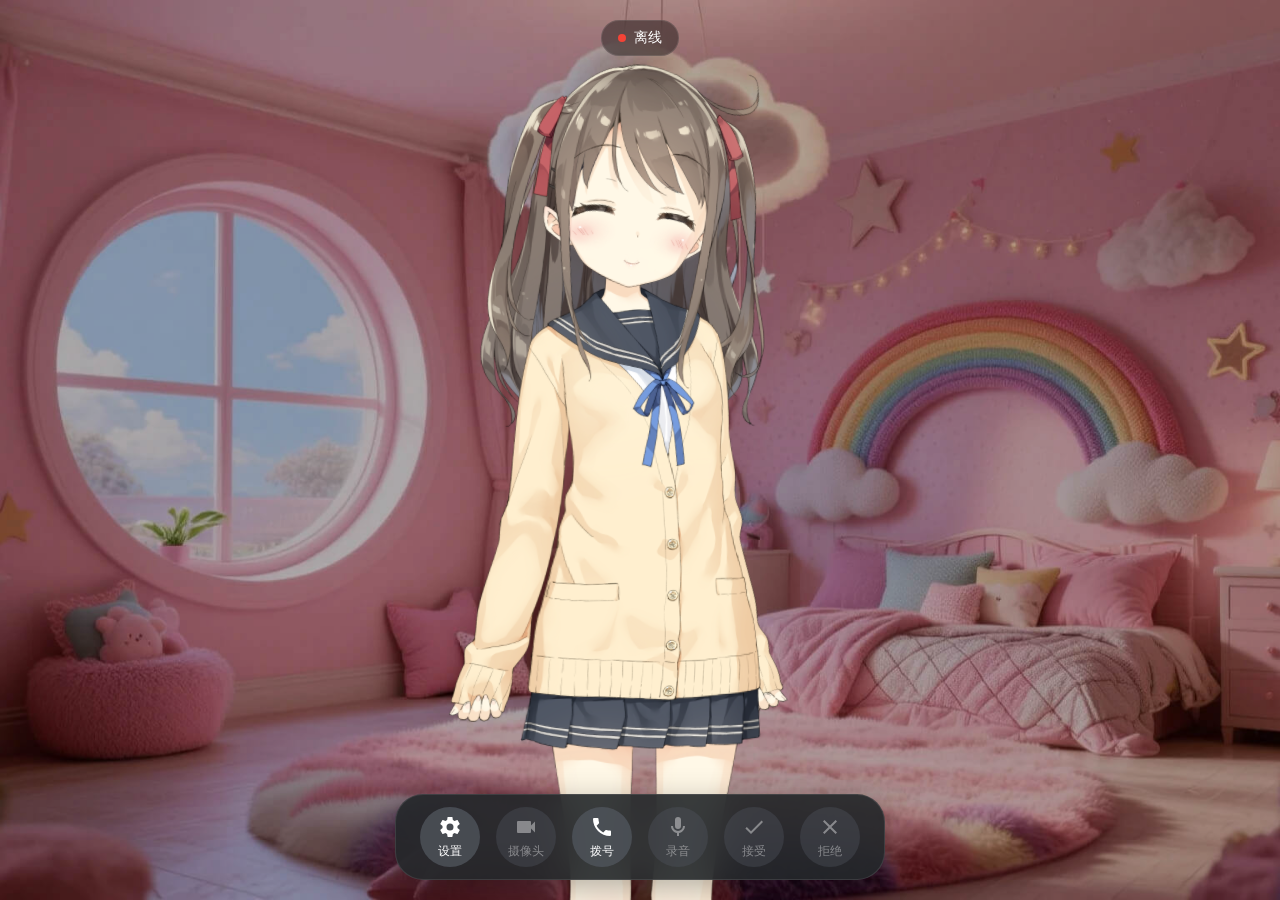
==== repo/main/xiaozhi-server/test/test_page.html @ 5f790b6b "Vendor xiaozhi server and update ignore rules" ====
<!DOCTYPE html>
<html lang="zh-CN">

<head>
    <meta charset="UTF-8">
    <meta name="viewport" content="width=device-width, initial-scale=1.0">
    <title>小智服务器测试页面</title>
    <link rel="stylesheet" href="css/test_page.css?v=0421">
    <script>
        // 检测是否使用file://协议打开
        if (window.location.protocol === 'file:') {
            document.addEventListener('DOMContentLoaded', function () {
                // 创建背景模糊遮罩
                const overlayDiv = document.createElement('div');
                overlayDiv.className = 'file-protocol-overlay';
                document.body.appendChild(overlayDiv);

                // 创建警告框
                const warningDiv = document.createElement('div');
                warningDiv.id = 'fileProtocolWarning';
                warningDiv.innerHTML = `
                    <h2>⚠️ 警告：请使用HTTP服务器打开此页面</h2>
                    <p>您当前使用的是本地文件方式打开页面（file://协议），这可能导致页面功能异常。</p>
                    <p>您可以使用nginx映射启动测试页面，也可以请按照以下步骤使用python启动测试http服务：</p>
                    <ol>
                        <li>打开命令行终端</li>
                        <li>命令行进入到 xiaozhi-server/test 目录</li>
                        <li>执行以下命令启动HTTP服务器：</li>
                    </ol>
                    <pre>python -m http.server 8006</pre>
                    <p>然后在浏览器中访问：<strong>http://localhost:8006/test_page.html</strong></p>
                `;
                document.body.appendChild(warningDiv);
            });
        }
    </script>
</head>

<body>
    <!-- 背景容器 -->
    <div class="background-container" id="backgroundContainer">
        <div class="background-overlay"></div>
    </div>

    <!-- 主容器 -->
    <div class="container">

        <!-- 摄像头显示区域（可拖动） -->
        <div class="camera-container" id="cameraContainer">
            <video id="cameraVideo" autoplay playsinline muted></video>
            <div class="camera-switch-mask" id="cameraSwitchMask">
                <div class="camera-switch-container">
                    <!-- 摄像头切换按钮 -->
                    <div class="camera-switch" id="cameraSwitch">
                        <svg class="btn-icon" viewBox="0 0 1024 1024" version="1.1" xmlns="http://www.w3.org/2000/svg" p-id="7319" width="32" height="32"><path d="M722.1 530.3c0-44.9-13.8-86.5-37.2-120.9-0.3-0.6-0.6-1.2-0.9-1.7-2.9-4.2-6.1-8.1-9.2-12-0.4-0.5-0.7-1-1.1-1.5-21.4-26.3-48.3-46.7-78.7-59.9-0.8-0.4-1.7-0.8-2.5-1.2-4.9-2-9.8-3.8-14.9-5.5-1.8-0.6-3.6-1.3-5.4-1.8-4.4-1.3-8.8-2.4-13.3-3.5-2.5-0.6-4.9-1.2-7.4-1.7-1.2-0.2-2.4-0.6-3.6-0.8-3.3-0.6-6.7-0.8-10-1.3-2.3-0.3-4.6-0.7-6.9-0.9-5.6-0.5-11.2-0.8-16.7-0.9-1 0-2-0.1-3-0.1-0.2 0-0.3 0.1-0.5 0.1-42.8 0-84.6 13.1-120.4 38.6-11.5 8.1-14.2 24.1-6.2 35.7 8 11.6 23.8 14.4 35.2 6.3 27.7-19.7 60-29.6 93.1-29.3 4.8 0 9.5 0.3 14.1 0.7 1.4 0.2 2.8 0.4 4.3 0.5 3.8 0.5 7.6 1 11.3 1.8 1.6 0.3 3.3 0.8 4.9 1.1 3.7 0.8 7.3 1.7 10.9 2.8 1.1 0.4 2.2 0.8 3.4 1.2 4.1 1.3 8.1 2.8 12 4.5 0.4 0.2 0.8 0.4 1.2 0.5 23.6 10.3 44.3 26.1 60.4 45.9 0.1 0.1 0.2 0.3 0.3 0.4 22.7 28 36.4 63.9 36.4 102.9h-42.2L697 632.9l67.5-102.6h-42.4z m-119 133c-27.9 19.8-60.5 29.7-93.9 29.3-4.4-0.1-8.8-0.3-13.1-0.7-1.8-0.2-3.5-0.5-5.3-0.7-3.4-0.5-6.8-0.9-10.1-1.6-2-0.4-4-0.9-6.1-1.4-3.3-0.8-6.5-1.5-9.7-2.5-1.5-0.5-3-1-4.6-1.5-3.7-1.2-7.3-2.5-10.8-4-0.8-0.3-1.6-0.7-2.4-1.1-4.1-1.9-8.2-3.8-12.2-6l-0.6-0.3c-13.4-7.5-25.7-16.8-36.4-27.7-0.2-0.2-0.3-0.4-0.5-0.6-3.3-3.4-6.5-6.9-9.5-10.7-0.6-0.8-1.3-1.6-1.9-2.5-21.9-27.8-35.1-63-35.1-101.2h42.2l-67.5-102.6-67.5 102.6h42.2c0 45 13.9 86.7 37.3 121.1 0.3 0.5 0.5 1 0.8 1.5 2.4 3.5 5.1 6.8 7.7 10.1 1 1.3 1.9 2.6 2.9 3.8 3.9 4.7 7.9 9.2 12.1 13.5 0.4 0.4 0.8 0.9 1.2 1.3 14.1 14.3 30.1 26.4 47.4 36 0.5 0.3 0.9 0.6 1.4 0.8 5 2.7 10.1 5.2 15.3 7.5l3.9 1.8c4.4 1.9 9 3.5 13.6 5.1 2.2 0.7 4.4 1.5 6.6 2.2 4 1.2 8.1 2.2 12.3 3.2 2.8 0.7 5.5 1.4 8.3 1.9 1.2 0.3 2.3 0.6 3.4 0.8 3.9 0.7 7.8 1.1 11.8 1.6l4.2 0.6c7 0.7 14.1 1.2 21.1 1.2 42.9 0 84.7-13.3 120.6-38.8 11.4-8.2 14.2-24.1 6.2-35.8-8-11.5-23.8-14.3-35.3-6.2z m271.3-421.6H763c-26.5 0-82.9-119.7-112.5-119.7H370.6c-29.6 0-85.9 119.7-112.4 119.7H147.5c-46.3 0-83.9 40.2-83.9 89.7v478.8c0 49.6 37.6 89.8 83.9 89.8h726.9c46.3 0 83.9-40.1 83.9-89.8V331.4c0-49.5-37.6-89.7-83.9-89.7z m28 538.6c0 33.1-25 59.8-55.9 59.8h-671c-30.9 0-55.9-26.8-55.9-59.8V361.4c0-33 25-59.8 55.9-59.8h111.2c25.8 0 82-119.7 111.6-119.7h223.2c29.5 0 85.6 119.7 111.5 119.7h113.5c30.9 0 55.9 26.8 55.9 59.8v418.9z" p-id="7320" fill="#ffffff"></path></svg>
                    </div>
                </div>
            </div>
        </div>

        <!-- 连接状态指示器 - 页面顶部中部 -->
        <div class="connection-status-top">
            <div class="status-indicator">
                <span class="status-dot status-disconnected"></span>
                <span id="connectionStatus">离线</span>
            </div>
        </div>

        <!-- 模型加载提示 -->
        <div class="model-container">
            <div class="model-loading" id="modelLoading">
                <div class="loading-char-float">
                    <div class="main-char">
                        <span>模</span><span>型</span><span>加</span><span>载</span><span>中</span><span>✨</span>
                    </div>
                    <div class="shadow-char">模型加载中✨</div>
                </div>
            </div>
        </div>

        <!-- Live2D Canvas 容器 -->
        <canvas id="live2d-stage"></canvas>

        <!-- 聊天消息流（弹幕样式） -->
        <div class="chat-container">
            <div class="chat-stream" id="chatStream">
                <!-- 聊天消息将动态插入这里 -->
            </div>
            <div class="chat-ipt" id="chatIpt">
                <input type="text" id="messageInput" autocomplete="off" placeholder="输入消息，按Enter发送">
            </div>
        </div>

        <!-- 底部控制栏 -->
        <div class="control-bar">
            <button class="control-btn" id="settingsBtn" title="设置">
                <svg class="btn-icon" viewBox="0 0 24 24" fill="currentColor">
                    <path
                        d="M12 15.5A3.5 3.5 0 0 1 8.5 12A3.5 3.5 0 0 1 12 8.5A3.5 3.5 0 0 1 15.5 12A3.5 3.5 0 0 1 12 15.5M19.43 12.97C19.47 12.65 19.5 12.33 19.5 12C19.5 11.67 19.47 11.34 19.43 11L21.54 9.37C21.73 9.22 21.78 8.95 21.66 8.73L19.66 5.27C19.54 5.05 19.27 4.96 19.05 5.05L16.56 6.05C16.04 5.66 15.5 5.32 14.87 5.07L14.5 2.42C14.46 2.18 14.25 2 14 2H10C9.75 2 9.54 2.18 9.5 2.42L9.13 5.07C8.5 5.32 7.96 5.66 7.44 6.05L4.95 5.05C4.73 4.96 4.46 5.05 4.34 5.27L2.34 8.73C2.22 8.95 2.27 9.22 2.46 9.37L4.57 11C4.53 11.34 4.5 11.67 4.5 12C4.5 12.33 4.53 12.65 4.57 12.97L2.46 14.63C2.27 14.78 2.22 15.05 2.34 15.27L4.34 18.73C4.46 18.95 4.73 19.03 4.95 18.95L7.44 17.94C7.96 18.34 8.5 18.68 9.13 18.93L9.5 21.58C9.54 21.82 9.75 22 10 22H14C14.25 22 14.46 21.82 14.5 21.58L14.87 18.93C15.5 18.68 16.04 18.34 16.56 17.94L19.05 18.95C19.27 19.03 19.54 18.95 19.66 18.73L21.66 15.27C21.78 15.05 21.73 14.78 21.54 14.63L19.43 12.97Z" />
                </svg>
                <span class="btn-text">设置</span>
            </button>

            <button class="control-btn" id="cameraBtn" title="请先连接服务器" disabled>
                <svg class="btn-icon" viewBox="0 0 24 24" fill="currentColor">
                    <path
                        d="M17,10.5V7A1,1 0 0,0 16,6H4A1,1 0 0,0 3,7V17A1,1 0 0,0 4,18H16A1,1 0 0,0 17,17V13.5L21,17.5V6.5L17,10.5Z" />
                </svg>
                <span class="btn-text">摄像头</span>
            </button>

            <button class="control-btn dial-btn" id="dialBtn" title="拨号">
                <svg class="btn-icon" viewBox="0 0 24 24" fill="currentColor">
                    <path
                        d="M6.62,10.79C8.06,13.62 10.38,15.94 13.21,17.38L15.41,15.18C15.69,14.9 16.08,14.82 16.43,14.93C17.55,15.3 18.75,15.5 20,15.5A1,1 0 0,1 21,16.5V20A1,1 0 0,1 20,21A17,17 0 0,1 3,4A1,1 0 0,1 4,3H7.5A1,1 0 0,1 8.5,4C8.5,5.25 8.7,6.45 9.07,7.57C9.18,7.92 9.1,8.31 8.82,8.59L6.62,10.79Z" />
                </svg>
                <span class="btn-text">拨号</span>
            </button>

            <button class="control-btn" id="recordBtn" title="开始录音" disabled>
                <svg class="btn-icon" viewBox="0 0 24 24" fill="currentColor">
                    <path
                        d="M12,2A3,3 0 0,1 15,5V11A3,3 0 0,1 12,14A3,3 0 0,1 9,11V5A3,3 0 0,1 12,2M19,11C19,14.53 16.39,17.44 13,17.93V21H11V17.93C7.61,17.44 5,14.53 5,11H7A5,5 0 0,0 12,16A5,5 0 0,0 17,11H19Z" />
                </svg>
                <span class="btn-text">录音</span>
            </button>

            <button class="control-btn" id="acceptBtn" title="请先连接服务器" disabled>
                <svg class="btn-icon" viewBox="0 0 24 24" fill="currentColor">
                    <path d="M9,16.17L4.83,12L3.41,13.41L9,19L21,7L19.59,5.59L9,16.17Z" />
                </svg>
                <span class="btn-text">接受</span>
            </button>

            <button class="control-btn" id="rejectBtn" title="请先连接服务器" disabled>
                <svg class="btn-icon" viewBox="0 0 24 24" fill="currentColor">
                    <path d="M19,6.41L17.59,5L12,10.59L6.41,5L5,6.41L10.59,12L5,17.59L6.41,19L12,13.41L17.59,19L19,17.59L13.41,12L19,6.41Z" />
                </svg>
                <span class="btn-text">拒绝</span>
            </button>
        </div>
    </div>

    <!-- 设置弹窗 -->
    <div class="modal" id="settingsModal">
        <div class="modal-content settings-modal">
            <div class="modal-header">
                <h2>设置</h2>
                <button class="close-btn" id="closeSettingsBtn">&times;</button>
            </div>
            <div class="modal-body">
                <div class="settings-tabs">
                    <button class="tab-btn active" data-tab="device">设备配置</button>
                    <button class="tab-btn" data-tab="mcp">MCP工具</button>
                    <button class="tab-btn" data-tab="other">数字人皮肤</button>
                </div>

                <div class="tab-content active" id="deviceTab">
                    <!-- 设备配置面板 -->
                    <div class="config-panel">
                        <div class="control-panel">
                            <div class="config-row">
                                <div class="config-item">
                                    <label for="deviceMac">设备MAC:</label>
                                    <input type="text" id="deviceMac" placeholder="device-id">
                                </div>
                            </div>
                            <div class="config-row">
                                <div class="config-item">
                                    <label for="clientId">客户端ID:</label>
                                    <input type="text" id="clientId" value="web_test_client" placeholder="client-id">
                                </div>
                                <div class="config-item">
                                    <label for="deviceName">设备名称:</label>
                                    <input type="text" id="deviceName" value="Web测试设备" maxlength="50"
                                        placeholder="deviceName">
                                </div>
                            </div>
                        </div>
                    </div>

                    <!-- 连接信息面板 -->
                    <div class="connection-controls">
                        <div class="input-group">
                            <label for="otaUrl">OTA服务器地址:</label>
                            <input type="text" id="otaUrl" value="http://127.0.0.1:8003/xiaozhi/ota/"
                                placeholder="OTA服务器地址，如：http://127.0.0.1:8003/xiaozhi/ota/" />
                        </div>
                        <div class="input-group">
                            <label for="serverUrl">WebSocket服务器地址:</label>
                            <input type="text" id="serverUrl" value="" readonly disabled
                                placeholder="填写OTA地址后，点击拨号按钮自动连接" />
                        </div>
                        <div class="input-group">
                            <label for="visionUrl">视觉分析地址:</label>
                            <input type="text" id="visionUrl" value="" readonly disabled placeholder="成功建立ws连接后自动获取" />
                        </div>
                    </div>
                </div>

                <div class="tab-content" id="mcpTab">
                    <!-- MCP 工具管理区域 -->
                    <div class="mcp-tools-container">
                        <div class="mcp-tools-header">
                            <h3>MCP 工具管理</h3>
                        </div>
                        <div class="mcp-tools-panel" id="mcpToolsPanel">
                            <div class="mcp-tools-list" id="mcpToolsContainer">
                                <!-- 工具列表将动态插入这里 -->
                            </div>
                            <div class="mcp-actions">
                                <button class="btn-primary" id="addMcpToolBtn">
                                    ➕ 添加新工具
                                </button>
                            </div>
                        </div>
                    </div>
                </div>

                <div class="tab-content" id="otherTab">
                    <div class="other-settings-panel">
                        <div class="control-panel">
                            <div class="config-row">
                                <div class="config-item">
                                    <label>选择模型:</label>
                                    <select id="live2dModelSelect" class="model-select">
                                        <option value="hiyori_pro_zh">hiyori (春日)</option>
                                        <option value="natori_pro_zh">natori (名取)</option>
                                    </select>
                                </div>
                            </div>
                            <div class="config-row">
                                <div class="config-item">
                                    <label></label>
                                    <button class="background-btn" id="backgroundBtn" title="切换背景">
                                        <svg class="btn-icon" viewBox="0 0 24 24" fill="currentColor">
                                            <path
                                                d="M12,18A6,6 0 0,1 6,12C6,11 6.25,10.03 6.7,9.2L5.24,7.74C4.46,8.97 4,10.43 4,12A8,8 0 0,0 12,20V23L16,19L12,15V18M12,4V1L8,5L12,9V6A6,6 0 0,1 18,12C18,13 17.75,13.97 17.3,14.8L18.76,16.26C19.54,15.03 20,13.57 20,12A8,8 0 0,0 12,4Z" />
                                        </svg>
                                        <span class="btn-text">切换背景</span>
                                    </button>
                                </div>
                            </div>
                        </div>
                    </div>
                </div>
            </div>
        </div>
    </div>

    <!-- MCP 工具编辑模态框 -->
    <div id="mcpToolModal" class="modal">
        <div class="modal-content">
            <div class="modal-header">
                <h2 id="mcpModalTitle">添加工具</h2>
                <button class="close-btn" id="closeMcpModalBtn">&times;</button>
            </div>
            <div class="modal-body">
                <div id="mcpErrorContainer"></div>
                <form id="mcpToolForm">
                    <div class="input-group">
                        <label for="mcpToolName">工具名称 *</label>
                        <input type="text" id="mcpToolName" placeholder="例如: self.get_device_status" required>
                    </div>
                    <div class="input-group">
                        <label for="mcpToolDescription">工具描述 *</label>
                        <textarea id="mcpToolDescription" placeholder="详细描述工具的功能和使用场景..." required></textarea>
                    </div>
                    <div class="input-group">
                        <div class="input-group-header">
                            <label>输入参数</label>
                            <button type="button" class="properties-btn-primary" id="addMcpPropertyBtn">
                                ➕ 添加参数
                            </button>
                        </div>
                        <div class="properties-container">
                            <div class="mcp-empty-state" id="mcpEmptyState">
                                暂无参数，点击上方按钮添加参数
                            </div>
                            <div class="mcp-properties-list" id="mcpPropertiesContainer">
                            </div>
                        </div>
                    </div>
                    <div class="input-group">
                        <label for="mcpMockResponse">
                            模拟返回结果 (JSON 格式，可选)
                            <span style="font-size: 12px; color: #999; font-weight: normal;">- 留空则返回默认成功消息</span>
                        </label>
                        <textarea id="mcpMockResponse" placeholder='{"success": true, "data": "执行成功"}'></textarea>
                    </div>
                    <div class="modal-actions">
                        <button type="button" class="btn-secondary" id="cancelMcpBtn">取消</button>
                        <button type="submit" class="btn-primary">保存</button>
                    </div>
                </form>
            </div>
        </div>
    </div>

    <!-- 参数编辑模态框 -->
    <div id="mcpPropertyModal" class="modal">
        <div class="modal-content property-modal">
            <div class="modal-header">
                <h2 id="mcpPropertyModalTitle">编辑参数</h2>
                <button class="close-btn" id="closeMcpPropertyModalBtn">&times;</button>
            </div>
            <div class="modal-body">
                <form id="mcpPropertyForm">
                    <input type="hidden" id="mcpPropertyIndex" value="-1">
                    <div class="input-group">
                        <label for="mcpPropertyName">参数名称 *</label>
                        <input type="text" id="mcpPropertyName" placeholder="例如: param_1" required>
                    </div>
                    <div class="input-group">
                        <label for="mcpPropertyType">数据类型 *</label>
                        <select id="mcpPropertyType" class="model-select" required>
                            <option value="string">字符串</option>
                            <option value="integer">整数</option>
                            <option value="number">数字</option>
                            <option value="boolean">布尔值</option>
                            <option value="array">数组</option>
                            <option value="object">对象</option>
                        </select>
                    </div>
                    <div class="input-group" id="mcpPropertyRangeGroup" style="display: none;">
                        <div class="config-row">
                            <div class="config-item">
                                <label for="mcpPropertyMinimum">最小值</label>
                                <input type="number" id="mcpPropertyMinimum" placeholder="可选">
                            </div>
                            <div class="config-item">
                                <label for="mcpPropertyMaximum">最大值</label>
                                <input type="number" id="mcpPropertyMaximum" placeholder="可选">
                            </div>
                        </div>
                    </div>
                    <div class="input-group">
                        <label for="mcpPropertyDescription">参数描述</label>
                        <input type="text" id="mcpPropertyDescription" placeholder="可选">
                    </div>
                    <div class="input-group">
                        <label class="mcp-checkbox-label">
                            <input type="checkbox" id="mcpPropertyRequired">
                            必填参数
                        </label>
                    </div>
                    <div class="modal-actions">
                        <button type="button" class="btn-secondary" id="cancelMcpPropertyBtn">取消</button>
                        <button type="submit" class="btn-primary">保存</button>
                    </div>
                </form>
            </div>
        </div>
    </div>

    <!-- 背景加载 -->
    <script src="js/ui/background-load.js?v=0421"></script>

    <!-- PIXI.js 2D渲染引擎 -->
    <script src="js/live2d/pixi.js?v=0421"></script>

    <!-- Live2D Cubism 4.0 SDK -->
    <script src="js/live2d/live2dcubismcore.min.js?v=0421"></script>
    <script src="js/live2d/cubism4.min.js?v=0421"></script>

    <!-- Live2D 管理器 -->
    <script src="js/live2d/live2d.js?v=0421"></script>

    <!-- Opus解码库 -->
    <script src="js/utils/libopus.js?v=0421"></script>

    <!-- 主应用入口 -->
    <script type="module" src="js/app.js?v=0421"></script>

    <!-- 全局错误处理 -->
    <script>
        // 添加全局错误处理
        window.addEventListener('error', function (event) {
            console.error('全局错误:', event.error);
        });

        // 添加未处理的Promise拒绝处理
        window.addEventListener('unhandledrejection', function (event) {
            console.error('未处理的Promise拒绝:', event.reason);
        });
    </script>
</body>

</html>
---- repo/main/xiaozhi-server/test/css/test_page.css ----
/* ==================== 全局样式重置 ==================== */
* {
    box-sizing: border-box;
    margin: 0;
    padding: 0;
}

body {
    font-family: 'PingFang SC', 'Microsoft YaHei', sans-serif;
    margin: 0;
    padding: 0;
    overflow: hidden;
    height: 100vh;
    width: 100vw;
}

/* ==================== 背景容器 ==================== */
.background-container {
    position: fixed;
    top: 0;
    left: 0;
    width: 100vw;
    height: 100vh;
    background-image: url('../images/1.png');
    background-size: cover;
    background-position: center;
    background-repeat: no-repeat;
    transition: background-image 0.5s ease-in-out;
    z-index: -2;
}

.background-overlay {
    position: absolute;
    top: 0;
    left: 0;
    width: 100%;
    height: 100%;
    background: rgba(0, 0, 0, 0.3);
    z-index: -1;
}

/* ==================== 主容器 ==================== */
.container {
    position: relative;
    width: 100vw;
    height: 100vh;
    display: flex;
    flex-direction: column;
    align-items: center;
    justify-content: flex-end;
    /* 从底部开始排列 */
    padding: 20px;
    padding-bottom: 0;
    /* 移除底部padding，让模型可以延伸到页面底部 */
}

/* ==================== 模型加载区 ==================== */
.model-container {
    position: absolute;
    top: 50%;
    left: 50%;
    width: 300px;
    height: 200px;
    transform: translate(-50%, -50%);
    user-select: none;
}

.model-loading {
    position: absolute;
    top: 0;
    left: 0;
    width: 100%;
    height: 100%;
    display: none;
    flex-direction: column;
    justify-content: center;
    align-items: center;
    z-index: 999;
    transition: opacity 0.5s ease-out, visibility 0.5s ease-out;
    background-image: linear-gradient(transparent 50%, rgba(88, 101, 242, 0.05) 50%);
    background-size: 100% 4px;
    animation: scan 1.26s linear infinite;
}

.loading-char-float {
    font-size: 22px;
    letter-spacing: 3px;
    position: relative;
}

.loading-char-float .main-char {
    color: #f0f8ff;
    text-shadow: 0 0 5px #5865f2, 0 0 10px rgba(88, 101, 242, 0.8);
    display: inline-block;
}

.loading-char-float .main-char span {
    animation: char-float 1.26s ease-in-out infinite;
    display: inline-block;
}

.loading-char-float .shadow-char {
    position: absolute;
    top: 3px;
    left: 0;
    color: rgba(88, 101, 242, 0.3);
    pointer-events: none;
    animation: shadow-float 1.26s ease-in-out infinite;
}

.loading-char-float .main-char span:nth-child(1) {
    animation-delay: 0s;
}

.loading-char-float .main-char span:nth-child(2) {
    animation-delay: 0.11s;
}

.loading-char-float .main-char span:nth-child(3) {
    animation-delay: 0.22s;
}

.loading-char-float .main-char span:nth-child(4) {
    animation-delay: 0.33s;
}

.loading-char-float .main-char span:nth-child(5) {
    animation-delay: 0.44s;
}

.loading-char-float .main-char span:nth-child(6) {
    animation-delay: 0.55s;
}

@keyframes scan {
    0% {
        background-position: 0 0;
    }

    100% {
        background-position: 0 100px;
    }
}

@keyframes char-float {

    0%,
    100% {
        transform: translateY(0);
        opacity: 1;
        text-shadow: 0 0 5px #5865f2, 0 0 10px rgba(88, 101, 242, 0.8);
    }

    50% {
        transform: translateY(-5px);
        opacity: 0.9;
        text-shadow: 0 0 10px #5865f2, 0 0 20px rgba(88, 101, 242, 0.8);
    }
}

@keyframes shadow-float {

    0%,
    100% {
        transform: translateY(3px);
        opacity: 0.3;
    }

    50% {
        transform: translateY(8px);
        opacity: 0.15;
    }
}

/* ==================== Live2D显示区域 ==================== */
#live2d-stage {
    position: fixed;
    top: 0;
    left: 0;
    width: 100vw;
    height: 100vh;
    display: block;
    z-index: 100;
    pointer-events: auto;
}

.status-indicator {
    position: absolute;
    top: 20px;
    left: 50%;
    transform: translateX(-50%);
    display: flex;
    align-items: center;
    gap: 8px;
    background: rgba(0, 0, 0, 0.4);
    backdrop-filter: blur(10px);
    padding: 8px 16px;
    border-radius: 20px;
    border: 1px solid rgba(255, 255, 255, 0.1);
    color: white;
    font-size: 14px;
    font-weight: 500;
    z-index: 10;
}

.status-dot {
    width: 8px;
    height: 8px;
    border-radius: 50%;
    animation: pulse 2s infinite;
}

.status-disconnected {
    background-color: #f44336;
}

.status-connecting {
    background-color: #ff9800;
}

.status-connected {
    background-color: #4caf50;
}

@keyframes pulse {

    0%,
    100% {
        opacity: 1;
    }

    50% {
        opacity: 0.5;
    }
}

/* ==================== 聊天消息流（弹幕样式） ==================== */
.chat-container {
    position: absolute;
    bottom: 150px;
    right: 20px;
    z-index: 100;
}

.chat-stream {
    width: 300px;
    max-height: 200px;
    overflow-y: auto;
    overflow-x: hidden;
    display: flex;
    flex-direction: column;
    gap: 8px;
    pointer-events: none;
    margin-bottom: 10px;
}

.chat-ipt {
    width: 100%;
    display: none;
    justify-content: center;
    margin-top: 10px;
}

.chat-ipt input {
    width: 100%;
    padding: 12px 16px;
    border: none;
    border-radius: 24px;
    background: rgba(35, 39, 42, 0.85);
    backdrop-filter: blur(10px);
    color: white;
    font-size: 14px;
    border: 1px solid rgba(255, 255, 255, 0.1);
    box-shadow: 0 4px 12px rgba(0, 0, 0, 0.1);
    transition: all 0.3s ease;
}

.chat-ipt input::placeholder {
    color: rgba(255, 255, 255, 0.5);
}

.chat-ipt input:focus {
    outline: none;
    border-color: rgba(88, 101, 242, 0.6);
    box-shadow: 0 4px 16px rgba(88, 101, 242, 0.3);
    background: rgba(45, 49, 52, 0.9);
}

.chat-message {
    animation: slideInRight 0.3s ease-out;
    pointer-events: auto;
}

.chat-message.ai .message-bubble {
    background: transparent;
    color: white;
    align-self: flex-end;
    text-shadow: 0 1px 2px rgba(0, 0, 0, 0.8);
}

.chat-message.user .message-bubble {
    background: rgba(88, 101, 242, 0.7);
    color: white;
    align-self: flex-start;
    text-shadow: 0 1px 2px rgba(0, 0, 0, 0.8);
    backdrop-filter: blur(5px);
    border: 1px solid rgba(255, 255, 255, 0.2);
}

.chat-message.system .message-bubble {
    background: transparent;
    color: #b9bbbe;
    align-self: center;
    text-shadow: 0 1px 2px rgba(0, 0, 0, 0.8);
}

.chat-message.ai .message-bubble.proposal-card {
    background: rgba(255, 196, 87, 0.16);
    border: 1px solid rgba(255, 196, 87, 0.45);
    color: #fff2c4;
    box-shadow: 0 0 18px rgba(255, 196, 87, 0.18);
}

.message-bubble {
    padding: 8px 12px;
    border-radius: 18px;
    font-size: 14px;
    max-width: 250px;
    word-wrap: break-word;
    backdrop-filter: blur(10px);
    border: 1px solid rgba(255, 255, 255, 0.1);
    animation: fadeIn 0.3s ease-out;
}

@keyframes slideInRight {
    from {
        transform: translateX(100%);
        opacity: 0;
    }

    to {
        transform: translateX(0);
        opacity: 1;
    }
}

@keyframes fadeIn {
    from {
        opacity: 0;
        transform: translateY(10px);
    }

    to {
        opacity: 1;
        transform: translateY(0);
    }
}

@keyframes fadeOut {
    from {
        opacity: 1;
    }

    to {
        opacity: 0;
    }
}

/* ==================== 底部控制栏 ==================== */
.control-bar {
    position: fixed;
    bottom: 20px;
    left: 50%;
    transform: translateX(-50%);
    display: flex;
    gap: 16px;
    background: rgba(35, 39, 42, 0.9);
    backdrop-filter: blur(20px);
    padding: 12px 24px;
    border-radius: 28px;
    border: 1px solid rgba(255, 255, 255, 0.1);
    box-shadow: 0 8px 32px rgba(0, 0, 0, 0.3);
    z-index: 1000;
    /* 确保控制栏在最上层 */
}

.control-btn {
    display: flex;
    flex-direction: column;
    align-items: center;
    justify-content: center;
    width: 60px;
    height: 60px;
    border: none;
    border-radius: 50%;
    background: rgba(79, 84, 92, 0.8);
    color: white;
    cursor: pointer;
    transition: all 0.2s ease;
    position: relative;
}

.control-btn:hover {
    background: rgba(114, 137, 218, 0.8);
    transform: translateY(-2px);
}

.control-btn:active {
    transform: translateY(0);
}

.control-btn:disabled {
    background: rgba(79, 84, 92, 0.4);
    color: rgba(255, 255, 255, 0.4);
    cursor: not-allowed;
    transform: none;
}

.control-btn:disabled:hover {
    background: rgba(79, 84, 92, 0.4);
    transform: none;
}

.btn-icon {
    width: 24px;
    height: 24px;
    margin-bottom: 4px;
}

.btn-text {
    font-size: 12px;
    font-weight: 500;
}

/* 拨号按钮特殊样式 */
.dial-btn.dial-active {
    background: rgba(237, 66, 69, 0.9);
}

.dial-btn.dial-active:hover {
    background: rgba(237, 66, 69, 1);
}

/* 录音按钮特殊样式 */
.control-btn.recording {
    background: rgba(237, 66, 69, 0.9);
    animation: pulse 1.5s infinite;
}

.control-btn.recording:hover {
    background: rgba(237, 66, 69, 1);
}

.control-btn.proposal-pending {
    background: rgba(255, 196, 87, 0.95);
    color: #2a2110;
    box-shadow: 0 0 0 0 rgba(255, 196, 87, 0.8);
    animation: proposalPulse 1.2s infinite;
}

.control-btn.proposal-pending:hover {
    background: rgba(255, 205, 101, 1);
}

/* 摄像头按钮特殊样式 */
#cameraBtn.camera-active {
    background: rgba(237, 66, 69, 0.9);
}

#cameraBtn.camera-active:hover {
    background: rgba(237, 66, 69, 1);
}

/* 录音按钮脉冲动画 */
@keyframes pulse {
    0% {
        box-shadow: 0 0 0 0 rgba(237, 66, 69, 0.7);
    }

    70% {
        box-shadow: 0 0 0 10px rgba(237, 66, 69, 0);
    }

    100% {
        box-shadow: 0 0 0 0 rgba(237, 66, 69, 0);
    }
}

@keyframes proposalPulse {
    0% {
        box-shadow: 0 0 0 0 rgba(255, 196, 87, 0.7);
    }

    70% {
        box-shadow: 0 0 0 12px rgba(255, 196, 87, 0);
    }

    100% {
        box-shadow: 0 0 0 0 rgba(255, 196, 87, 0);
    }
}

/* ==================== 弹窗样式 ==================== */
.modal {
    display: none;
    position: fixed;
    top: 0;
    left: 0;
    width: 100vw;
    height: 100vh;
    background: rgba(0, 0, 0, 0.7);
    backdrop-filter: blur(5px);
    z-index: 2000;
    align-items: center;
    justify-content: center;
}

.modal-content {
    background: #36393f;
    border-radius: 12px;
    width: 90%;
    max-width: 500px;
    max-height: 80vh;
    overflow: hidden;
    box-shadow: 0 20px 60px rgba(0, 0, 0, 0.5);
    animation: modalSlideIn 0.3s ease-out;
}

.settings-modal {
    max-width: 700px;
    max-height: 85vh;
}

@keyframes modalSlideIn {
    from {
        opacity: 0;
        transform: scale(0.9) translateY(-20px);
    }

    to {
        opacity: 1;
        transform: scale(1) translateY(0);
    }
}

.modal-header {
    display: flex;
    align-items: center;
    justify-content: space-between;
    padding: 20px 24px;
    border-bottom: 1px solid #40444b;
    background: #2f3136;
}

.modal-header h2 {
    color: white;
    font-size: 20px;
    font-weight: 600;
    margin: 0;
}

.close-btn {
    background: none;
    border: none;
    color: #b9bbbe;
    font-size: 24px;
    cursor: pointer;
    width: 32px;
    height: 32px;
    display: flex;
    align-items: center;
    justify-content: center;
    border-radius: 4px;
    transition: background-color 0.2s;
}

.close-btn:hover {
    background: #40444b;
    color: white;
}

.modal-body {
    padding: 24px;
    max-height: calc(80vh - 80px);
    overflow-y: auto;
}

/* ==================== 输入组样式 ==================== */
.input-group {
    margin-bottom: 20px;
}

.input-group label {
    display: block;
    margin-bottom: 8px;
    color: #b9bbbe;
    font-size: 14px;
    font-weight: 500;
}

.input-group input,
.input-group textarea {
    width: 100%;
    padding: 12px;
    border: 1px solid #40444b;
    border-radius: 6px;
    background: #40444b;
    color: white;
    font-size: 14px;
    transition: border-color 0.2s;
}

.input-group input:focus,
.input-group textarea:focus {
    outline: none;
    border-color: #5865f2;
}

.input-group textarea {
    resize: vertical;
    min-height: 80px;
    font-family: inherit;
}

/* ==================== 按钮样式 ==================== */
.modal-actions {
    display: flex;
    gap: 12px;
    justify-content: flex-end;
    margin-top: 24px;
}

/* ==================== 文件协议警告样式 ==================== */
#fileProtocolWarning {
    position: fixed;
    top: 50%;
    left: 50%;
    transform: translate(-50%, -50%);
    width: 95%;
    max-width: 800px;
    background: linear-gradient(135deg, rgba(76, 175, 80, 0.95), rgba(56, 142, 60, 0.95));
    border: 3px solid #4caf50;
    border-radius: 16px;
    padding: 32px;
    z-index: 10000;
    box-shadow: 0 20px 60px rgba(0, 0, 0, 0.4);
    backdrop-filter: blur(15px);
    color: white;
    font-family: inherit;
    animation: fadeInUp 0.5s ease-out;
}

#fileProtocolWarning h2 {
    color: #e8f5e8;
    margin-bottom: 20px;
    font-size: 28px;
    font-weight: 700;
    text-shadow: 0 2px 4px rgba(0, 0, 0, 0.3);
}

#fileProtocolWarning p {
    margin-bottom: 16px;
    line-height: 1.6;
    font-size: 16px;
    color: #e8f5e8;
}

#fileProtocolWarning ol {
    margin: 16px 0;
    padding-left: 24px;
    font-size: 16px;
}

#fileProtocolWarning pre {
    background: rgba(255, 255, 255, 0.15);
    padding: 12px 16px;
    border-radius: 8px;
    margin: 12px 0;
    font-family: 'Courier New', monospace;
    font-size: 14px;
    overflow-x: auto;
    border: 1px solid rgba(255, 255, 255, 0.2);
}

#fileProtocolWarning strong {
    color: #c8e6c9;
    font-weight: 600;
}

/* 背景模糊遮罩 */
.file-protocol-overlay {
    position: fixed;
    top: 0;
    left: 0;
    width: 100vw;
    height: 100vh;
    background: rgba(0, 0, 0, 0.6);
    backdrop-filter: blur(10px);
    z-index: 9999;
    animation: fadeIn 0.3s ease-out;
}

/* 动画效果 */
@keyframes fadeIn {
    from {
        opacity: 0;
    }

    to {
        opacity: 1;
    }
}

@keyframes fadeInUp {
    from {
        opacity: 0;
        transform: translate(-50%, -40%);
    }

    to {
        opacity: 1;
        transform: translate(-50%, -50%);
    }
}

/* ==================== 连接信息样式 ==================== */
.connection-info {
    margin-top: 20px;
    padding: 16px;
    background: rgba(88, 101, 242, 0.1);
    border: 1px solid rgba(88, 101, 242, 0.3);
    border-radius: 8px;
    text-align: center;
}

.connection-info p {
    color: #b9bbbe;
    font-size: 14px;
    line-height: 1.4;
    margin: 0;
}

.btn-primary {
    background: #5865f2;
    color: white;
    border: none;
    padding: 10px 20px;
    border-radius: 6px;
    cursor: pointer;
    font-size: 14px;
    font-weight: 500;
    transition: background-color 0.2s;
}

.btn-primary:hover {
    background: #4752c4;
}

.btn-secondary {
    background: #4f545c;
    color: white;
    border: none;
    padding: 10px 20px;
    border-radius: 6px;
    cursor: pointer;
    font-size: 14px;
    font-weight: 500;
    transition: background-color 0.2s;
}

.btn-secondary:hover {
    background: #5d6269;
}

/* ==================== 设置标签页样式 ==================== */
.settings-tabs {
    display: flex;
    border-bottom: 1px solid #40444b;
    margin-bottom: 20px;
}

.tab-btn {
    background: none;
    border: none;
    color: #b9bbbe;
    padding: 12px 24px;
    cursor: pointer;
    font-size: 14px;
    font-weight: 500;
    border-bottom: 2px solid transparent;
    transition: all 0.2s;
}

.tab-btn.active {
    color: white;
    border-bottom-color: #5865f2;
}

.tab-btn:hover:not(.active) {
    color: white;
    background: #40444b;
}

.tab-content {
    display: none;
}

.tab-content.active {
    display: block;
}

/* ==================== 配置面板样式 ==================== */
.config-panel {
    background: #2f3136;
    border-radius: 8px;
    padding: 20px;
}

.config-row {
    display: flex;
    gap: 16px;
    margin-bottom: 16px;
}

.config-item {
    flex: 1;
}

.config-item label {
    display: block;
    margin-bottom: 6px;
    color: #b9bbbe;
    font-size: 12px;
    font-weight: 500;
}

.config-item input {
    width: 100%;
    padding: 8px 12px;
    border: 1px solid #40444b;
    border-radius: 4px;
    background: #40444b;
    color: white;
    font-size: 14px;
}

.model-select {
    width: 100%;
    padding: 10px 40px 10px 14px;
    border: 1px solid #40444b;
    border-radius: 8px;
    background: #40444b;
    color: #ffffff;
    font-size: 14px;
    font-weight: 500;
    cursor: pointer;
    appearance: none;
    -webkit-appearance: none;
    -moz-appearance: none;
    background-image: url("data:image/svg+xml;charset=utf-8,%3Csvg xmlns='http://www.w3.org/2000/svg' width='16' height='16' viewBox='0 0 24 24' fill='%23ffffff'%3E%3Cpath d='M7 10l5 5 5-5z'/%3E%3C/svg%3E");
    background-repeat: no-repeat;
    background-position: right 12px center;
    background-size: 16px 16px;
}

.model-select:hover {
    border-color: #5865f2;
}

.model-select:focus {
    outline: none;
    border-color: #5865f2;
}

.model-select option {
    background: #2f3136;
    color: #ffffff;
    padding: 12px;
    font-size: 14px;
}

.background-btn {
    width: 100%;
    padding: 10px 14px;
    border: 1px solid #40444b;
    border-radius: 8px;
    background: #40444b;
    color: #ffffff;
    font-size: 14px;
    font-weight: 500;
    cursor: pointer;
    display: flex;
    align-items: center;
    justify-content: center;
    gap: 8px;
    transition: all 0.3s ease;
}

.background-btn:hover {
    background: #4f545c;
}

.background-btn:active {
    background: #40444b;
}

.background-btn .btn-icon {
    width: 20px;
    height: 20px;
    fill: #ffffff;
}

/* ==================== MCP工具样式 ==================== */
.mcp-tools-container {
    background: #2f3136;
    border-radius: 8px;
    padding: 0;
    overflow: hidden;
}

.mcp-tools-header {
    display: flex;
    justify-content: space-between;
    align-items: center;
    padding: 16px 20px;
    background: #36393f;
    border-bottom: 1px solid #40444b;
}

.mcp-tools-header h3 {
    margin: 0;
    color: #ffffff;
    font-size: 16px;
    font-weight: 600;
}

.mcp-tools-panel {
    padding: 20px;
}

.mcp-tools-list {
    min-height: 200px;
    max-height: 300px;
    overflow-y: auto;
    margin-bottom: 16px;
}

/* MCP工具卡片样式 */
.mcp-tool-card {
    background: #36393f;
    border: 1px solid #40444b;
    border-radius: 8px;
    padding: 16px;
    margin-bottom: 12px;
    transition: background-color 0.2s;
}

.mcp-tool-card:hover {
    background: #40444b;
}

.mcp-tool-header {
    display: flex;
    justify-content: space-between;
    align-items: center;
    margin-bottom: 8px;
}

.mcp-tool-name {
    font-weight: 600;
    color: white;
    font-size: 14px;
}

.mcp-tool-actions {
    display: flex;
    gap: 8px;
}

.mcp-edit-btn {
    padding: 4px 10px;
    border: none;
    border-radius: 4px;
    background-color: #2196f3;
    color: white;
    cursor: pointer;
    font-size: 12px;
    transition: background-color 0.2s;
}

.mcp-edit-btn:hover {
    background-color: #1976d2;
}

.mcp-delete-btn {
    padding: 4px 10px;
    border: none;
    border-radius: 4px;
    background-color: #f44336;
    color: white;
    cursor: pointer;
    font-size: 12px;
    transition: background-color 0.2s;
}

.mcp-delete-btn:hover {
    background-color: #d32f2f;
}

.mcp-tool-description {
    color: #b9bbbe;
    font-size: 13px;
    line-height: 1.4;
    margin-bottom: 12px;
}

.mcp-tool-info {
    background: #2f3136;
    border-radius: 4px;
    padding: 8px;
}

.mcp-tool-info-row {
    display: flex;
    justify-content: space-between;
    margin-bottom: 4px;
}

.mcp-tool-info-label {
    color: #b9bbbe;
    font-size: 12px;
}

.mcp-tool-info-value {
    color: white;
    font-size: 12px;
    font-weight: 500;
}

.mcp-actions {
    text-align: center;
}

.properties-container {
    background: #2f3136;
    border: 1px solid #40444b;
    border-radius: 6px;
    padding: 16px;
    margin-bottom: 12px;
}

.properties-container #addMcpPropertyBtn {
    display: block;
    margin: 0 auto;
}

.properties-container #addMcpPropertyBtn:hover {
    background: #4752c4;
}

.mcp-checkbox-label {
    display: flex;
    align-items: center;
    gap: 8px;
    margin-top: 8px;
    color: #b9bbbe;
    font-size: 13px;
    cursor: pointer;
    justify-content: flex-start;
}

.mcp-checkbox-label input[type="checkbox"] {
    width: 16px;
    height: 16px;
    cursor: pointer;
}

.mcp-property-name {
    color: white;
    font-size: 14px;
    font-weight: 500;
}

.mcp-property-header {
    display: flex;
    justify-content: space-between;
    align-items: center;
    margin-bottom: 8px;
}

.mcp-properties-list {
    display: flex;
    flex-wrap: wrap;
    gap: 12px;
    min-height: 60px;
    padding: 8px;
}

.input-group-header {
    display: flex;
    justify-content: space-between;
    align-items: center;
    margin-bottom: 8px;
}

.input-group-header label {
    margin-bottom: 0;
}

.input-group-header .properties-btn-primary {
    margin: 0;
}

.mcp-empty-state {
    text-align: center;
    padding: 20px;
    color: #999;
    font-size: 14px;
    width: 100%;
    display: none;
}

.properties-btn-primary {
    background: #2196f3;
    color: white;
    border: none;
    padding: 6px 12px;
    border-radius: 4px;
    cursor: pointer;
    font-size: 12px;
    font-weight: 500;
    transition: background-color 0.2s;
    display: block;
    margin: 0 auto;
}

.properties-btn-primary:hover {
    background: #2196f3;
}

.mcp-property-card {
    background: #36393f;
    border: 1px solid #40444b;
    border-radius: 8px;
    padding: 12px;
    width: 100%;
    cursor: pointer;
    transition: all 0.2s ease;
}

.mcp-property-card:hover {
    background: #40444b;
    border-color: #5865f2;
}

.mcp-property-card:active {
    transform: none;
}

.mcp-property-row-label {
    display: flex;
    align-items: flex-start;
    margin-bottom: 6px;
    gap: 8px;
}

.mcp-property-label {
    color: #b9bbbe;
    font-size: 13px;
    width: 60px;
    flex-shrink: 0;
    text-align: left;
}

.mcp-property-value {
    color: white;
    font-size: 13px;
    flex: 1;
    word-break: break-all;
}

.mcp-property-required-badge {
    color: #f44336;
    font-size: 12px;
}

.mcp-property-row-action {
    display: flex;
    justify-content: flex-end;
    margin-top: 6px;
    padding-top: 6px;
    border-top: 1px solid #40444b;
}

.mcp-property-delete-btn {
    background: #f44336;
    color: white;
    border: none;
    padding: 4px 12px;
    border-radius: 4px;
    cursor: pointer;
    font-size: 11px;
    transition: background-color 0.2s;
}

.mcp-property-delete-btn:hover {
    background: #d32f2f;
}

.mcp-property-card-optional {
    background: #4f545c;
    color: #b9bbbe;
    font-size: 11px;
    padding: 2px 8px;
    border-radius: 4px;
}

.property-modal {
    max-width: 450px;
}

/* ==================== 音频可视化器样式 ==================== */
.audio-visualizer {
    position: fixed;
    bottom: 100px;
    left: 20px;
    width: 200px;
    height: 60px;
    background: rgba(0, 0, 0, 0.3);
    backdrop-filter: blur(10px);
    border-radius: 10px;
    border: 1px solid rgba(255, 255, 255, 0.1);
    z-index: 999;
}

/* 滚动条样式 */
.chat-stream::-webkit-scrollbar,
.modal-body::-webkit-scrollbar,
.mcp-tools-list::-webkit-scrollbar {
    width: 6px;
}

.chat-stream::-webkit-scrollbar-track,
.modal-body::-webkit-scrollbar-track,
.mcp-tools-list::-webkit-scrollbar-track {
    background: #2f3136;
    border-radius: 3px;
}

.chat-stream::-webkit-scrollbar-thumb,
.modal-body::-webkit-scrollbar-thumb,
.mcp-tools-list::-webkit-scrollbar-thumb {
    background: #40444b;
    border-radius: 3px;
}

.chat-stream::-webkit-scrollbar-thumb:hover,
.modal-body::-webkit-scrollbar-thumb:hover,
.mcp-tools-list::-webkit-scrollbar-thumb:hover {
    background: #4f545c;
}

/* ==================== 摄像头显示区域样式 ==================== */
.camera-container {
    position: fixed;
    top: 20px;
    left: 20px;
    width: 180px;
    height: 240px;
    background: rgba(0, 0, 0, 0.5);
    backdrop-filter: blur(10px);
    border-radius: 8px;
    border: 1px solid rgba(255, 255, 255, 0.2);
    z-index: 1000;
    display: none;
    overflow: hidden;
    box-shadow: 0 4px 20px rgba(0, 0, 0, 0.3);
    cursor: move;
}

.camera-container.active {
    display: block;
}

.camera-container.dragging {
    cursor: grabbing;
    box-shadow: 0 8px 30px rgba(0, 0, 0, 0.4);
    border-color: rgba(88, 101, 242, 0.5);
}

@keyframes flipWithPosition {
    0% {
        transform: var(--original-transform) rotateY(0deg);
    }

    100% {
        transform: var(--original-transform) rotateY(180deg);
    }
}


.camera-container.flip {
    animation: flipWithPosition 0.5s ease-in-out 1 forwards;
}

#cameraVideo {
    width: 100%;
    height: 100%;
    object-fit: cover;
    background: #1a1a1a;
    pointer-events: none;
    transform: scaleX(-1);
}

.camera-switch-mask {
    position: absolute;
    top: 0;
    right: 0;
    bottom: 0;
    left: 0;
}

.camera-switch-container {
    position: absolute;
    bottom: 10px;
    right: 10px;
}

.camera-switch {
    display: none;
    height: 20px;
    color: #fff;
}

.camera-switch .btn-icon {
    margin-bottom: 0;
}

.camera-switch.active {
    display: block;
}

/* ==================== 响应式设计 ==================== */
@media (max-width: 768px) {
    .container {
        padding: 10px;
    }

    .live2d-section {
        height: 60vh;
        margin-bottom: 10px;
    }

    .live2d-canvas {
        max-width: 300px;
        max-height: 450px;
    }

    .control-bar {
        bottom: 10px;
        padding: 8px 16px;
        gap: 12px;
    }

    .control-btn {
        width: 50px;
        height: 50px;
    }

    .btn-icon {
        width: 20px;
        height: 20px;
    }

    .btn-text {
        font-size: 10px;
    }

    .chat-container {
        width: 230px;
        right: 10px;
        bottom: 105px;
    }

    .message-bubble {
        max-width: 200px;
        font-size: 12px;
    }

    .modal-content {
        width: 95%;
        margin: 10px;
    }

    .config-row {
        flex-direction: column;
        gap: 12px;
    }

    .audio-visualizer {
        width: 150px;
        height: 50px;
        left: 10px;
        bottom: 80px;
    }

    .chat-ipt input {
        font-size: 12px;
    }

    .camera-container {
        width: 130px;
        height: 180px;
    }

    .status-indicator {
        font-size: 12px;
    }
}

@media (max-width: 480px) {
    .live2d-section {
        height: 50vh;
    }

    .live2d-canvas {
        max-width: 250px;
        max-height: 350px;
    }

    .control-bar {
        gap: 8px;
        padding: 6px 12px;
    }

    .control-btn {
        width: 45px;
        height: 45px;
    }

    .btn-text {
        display: none;
    }

    .chat-stream {
        width: 200px;
        max-height: 150px;
    }

    .audio-visualizer {
        width: 120px;
        height: 40px;
        left: 5px;
        bottom: 70px;
    }
}

/* 竖屏优化 */
@media (max-height: 700px) {
    .live2d-section {
        height: 55vh;
    }

    .live2d-canvas {
        max-height: 400px;
    }

    .chat-stream {
        bottom: 70px;
        max-height: 150px;
    }

    .audio-visualizer {
        bottom: 70px;
    }
}

/* 横屏优化 */
@media (min-width: 1024px) and (min-height: 600px) {
    .live2d-section {
        height: 75vh;
    }

    .live2d-canvas {
        max-width: 500px;
        max-height: 650px;
    }

    .chat-stream {
        width: 350px;
        max-height: 250px;
    }

    .audio-visualizer {
        width: 250px;
        height: 80px;
    }
}
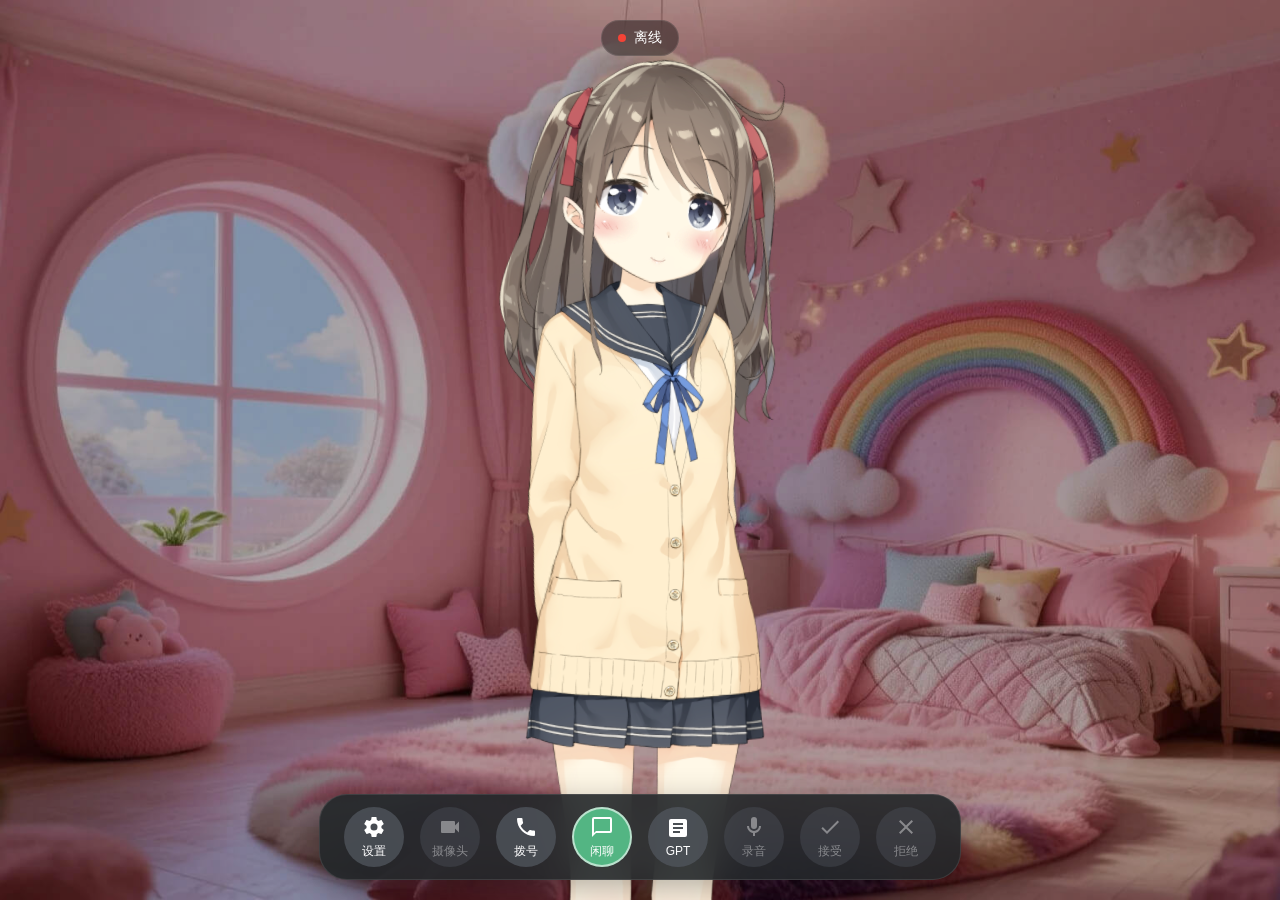
==== commit 8c61ffe2: "Separate chat and task modes: JoyInside for chat, GPT for agent tasks - Add chat/task mode toggle bu" ====
--- a/repo/main/xiaozhi-server/test/test_page.html
+++ b/repo/main/xiaozhi-server/test/test_page.html
@@ -5,7 +5,7 @@
     <meta charset="UTF-8">
     <meta name="viewport" content="width=device-width, initial-scale=1.0">
     <title>小智服务器测试页面</title>
-    <link rel="stylesheet" href="css/test_page.css?v=0421">
+    <link rel="stylesheet" href="css/test_page.css?v=0422">
     <script>
         // 检测是否使用file://协议打开
         if (window.location.protocol === 'file:') {
@@ -117,6 +117,21 @@
                 <span class="btn-text">拨号</span>
             </button>
 
+            <!-- 模式切换按钮 -->
+            <button class="control-btn mode-btn mode-active" id="chatModeBtn" title="闲聊模式（JoyInside）">
+                <svg class="btn-icon" viewBox="0 0 24 24" fill="currentColor">
+                    <path d="M20,2H4A2,2 0 0,0 2,4V22L6,18H20A2,2 0 0,0 22,16V4A2,2 0 0,0 20,2M20,16H6L4,18V4H20" />
+                </svg>
+                <span class="btn-text">闲聊</span>
+            </button>
+
+            <button class="control-btn mode-btn" id="taskModeBtn" title="任务模式（GPT）">
+                <svg class="btn-icon" viewBox="0 0 24 24" fill="currentColor">
+                    <path d="M14,17H7V15H14M17,13H7V11H17M17,9H7V7H17M19,3H5C3.89,3 3,3.89 3,5V19A2,2 0 0,0 5,21H19A2,2 0 0,0 21,19V5C21,3.89 20.1,3 19,3Z" />
+                </svg>
+                <span class="btn-text">GPT</span>
+            </button>
+
             <button class="control-btn" id="recordBtn" title="开始录音" disabled>
                 <svg class="btn-icon" viewBox="0 0 24 24" fill="currentColor">
                     <path
@@ -354,23 +369,23 @@
     </div>
 
     <!-- 背景加载 -->
-    <script src="js/ui/background-load.js?v=0421"></script>
+    <script src="js/ui/background-load.js?v=0422"></script>
 
     <!-- PIXI.js 2D渲染引擎 -->
-    <script src="js/live2d/pixi.js?v=0421"></script>
+    <script src="js/live2d/pixi.js?v=0422"></script>
 
     <!-- Live2D Cubism 4.0 SDK -->
-    <script src="js/live2d/live2dcubismcore.min.js?v=0421"></script>
-    <script src="js/live2d/cubism4.min.js?v=0421"></script>
+    <script src="js/live2d/live2dcubismcore.min.js?v=0422"></script>
+    <script src="js/live2d/cubism4.min.js?v=0422"></script>
 
     <!-- Live2D 管理器 -->
-    <script src="js/live2d/live2d.js?v=0421"></script>
+    <script src="js/live2d/live2d.js?v=0422"></script>
 
     <!-- Opus解码库 -->
-    <script src="js/utils/libopus.js?v=0421"></script>
+    <script src="js/utils/libopus.js?v=0422"></script>
 
     <!-- 主应用入口 -->
-    <script type="module" src="js/app.js?v=0421"></script>
+    <script type="module" src="js/app.js?v=0422"></script>
 
     <!-- 全局错误处理 -->
     <script>
--- a/repo/main/xiaozhi-server/test/css/test_page.css
+++ b/repo/main/xiaozhi-server/test/css/test_page.css
@@ -449,6 +449,28 @@
 
 .control-btn.recording:hover {
     background: rgba(237, 66, 69, 1);
+}
+
+/* 模式切换按钮样式 */
+.mode-btn {
+    border: 2px solid transparent;
+}
+
+.mode-btn.mode-active {
+    background: rgba(87, 196, 140, 0.9);
+    border-color: rgba(255, 255, 255, 0.6);
+}
+
+.mode-btn.mode-active:hover {
+    background: rgba(87, 196, 140, 1);
+}
+
+#taskModeBtn.mode-active {
+    background: rgba(114, 137, 218, 0.9);
+}
+
+#taskModeBtn.mode-active:hover {
+    background: rgba(114, 137, 218, 1);
 }
 
 .control-btn.proposal-pending {
